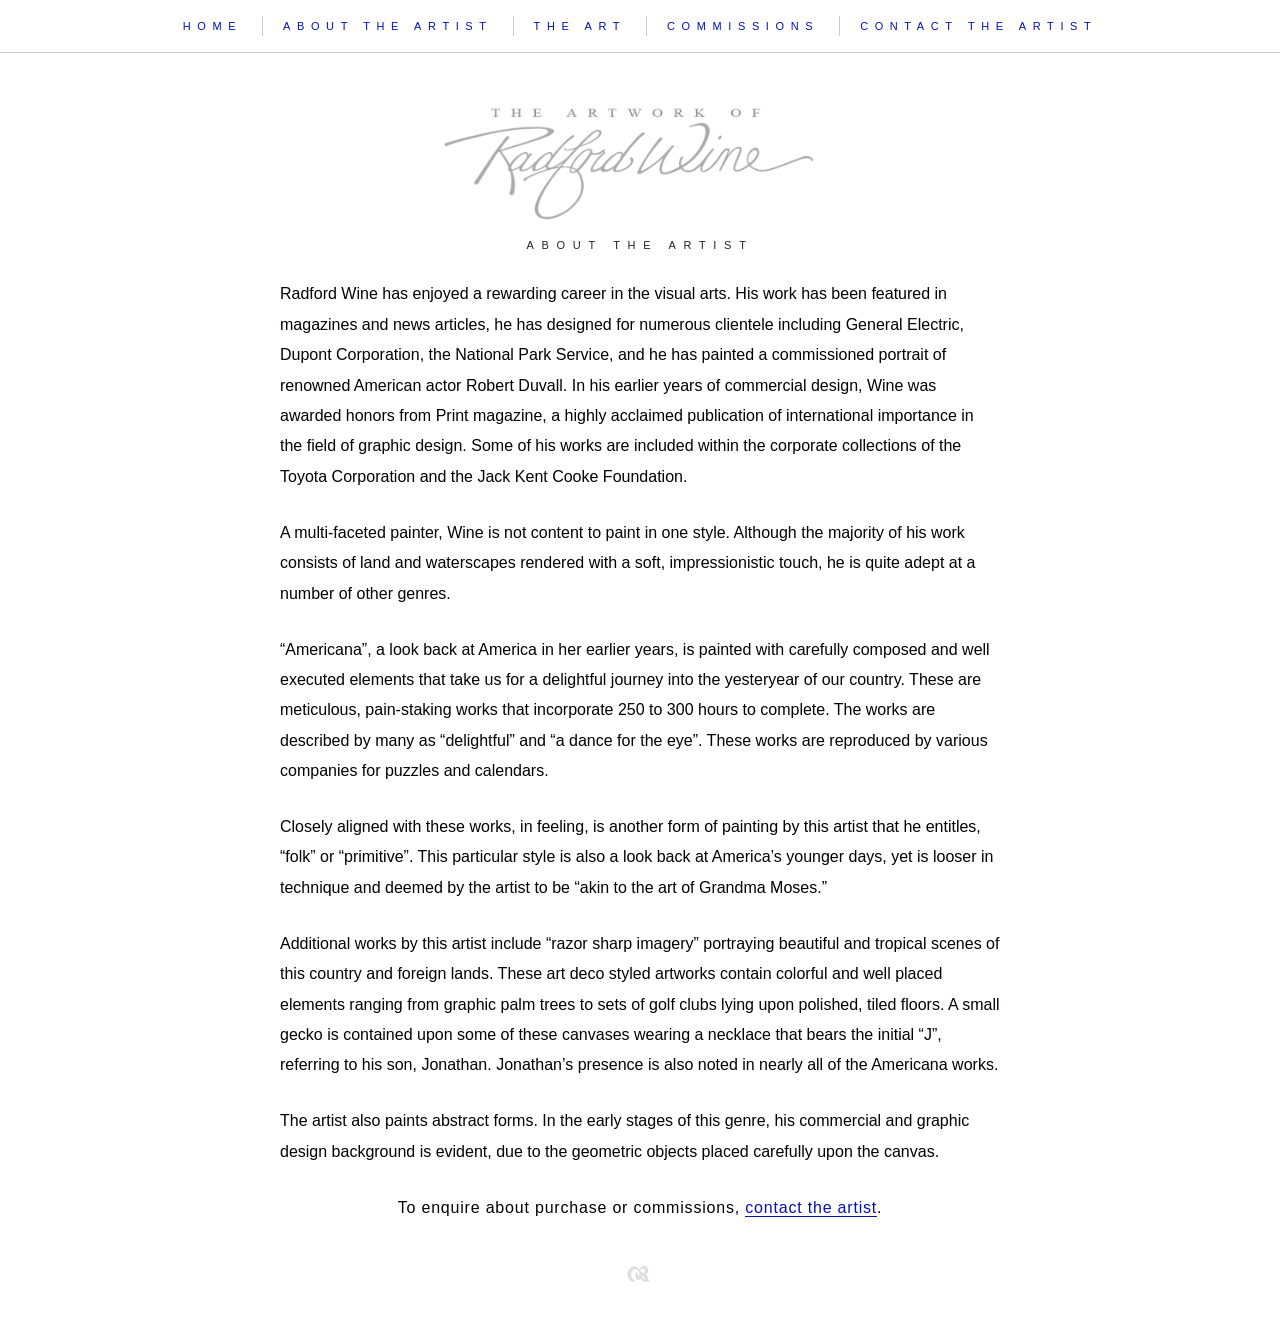
==== about.html @ 676b519e "Add About the Artist page New about.html uses the shared site-nav + centered logo pattern from the A" ====
<!DOCTYPE html>
<html lang="en">
<head>
  <meta charset="UTF-8">
  <meta name="viewport" content="width=device-width, initial-scale=1.0">
  <title>About the Artist — Radford Wine</title>
  <meta name="description" content="About Radford Wine — Shenandoah Valley painter of land and waterscapes, Americana, folk, art deco, and abstract works.">
  <link rel="stylesheet" href="css/style.css">
</head>
<body>

  <!-- NAV -->
  <nav class="site-nav">
    <ul class="nav-links">
      <li><a href="index.html">Home</a></li>
      <li><a href="about.html">About the Artist</a></li>
      <li><a href="art-index.html">The Art</a></li>
      <li><a href="#">Commissions</a></li>
      <li><a href="#">Contact the Artist</a></li>
    </ul>
  </nav>

  <!-- LOGO -->
  <div class="art-logo">
    <img src="images/logo-artwork-of-large.png" alt="The Artwork of Radford Wine">
  </div>

  <main class="art-page">

    <p class="section-title">About the Artist</p>

    <div class="about-content">
      <p>Radford Wine has enjoyed a rewarding career in the visual arts. His work has been featured in magazines and news articles, he has designed for numerous clientele including General Electric, Dupont Corporation, the National Park Service, and he has painted a commissioned portrait of renowned American actor Robert Duvall. In his earlier years of commercial design, Wine was awarded honors from Print magazine, a highly acclaimed publication of international importance in the field of graphic design. Some of his works are included within the corporate collections of the Toyota Corporation and the Jack Kent Cooke Foundation.</p>

      <p>A multi-faceted painter, Wine is not content to paint in one style. Although the majority of his work consists of land and waterscapes rendered with a soft, impressionistic touch, he is quite adept at a number of other genres.</p>

      <p>&ldquo;Americana&rdquo;, a look back at America in her earlier years, is painted with carefully composed and well executed elements that take us for a delightful journey into the yesteryear of our country. These are meticulous, pain-staking works that incorporate 250 to 300 hours to complete. The works are described by many as &ldquo;delightful&rdquo; and &ldquo;a dance for the eye&rdquo;. These works are reproduced by various companies for puzzles and calendars.</p>

      <p>Closely aligned with these works, in feeling, is another form of painting by this artist that he entitles, &ldquo;folk&rdquo; or &ldquo;primitive&rdquo;. This particular style is also a look back at America&rsquo;s younger days, yet is looser in technique and deemed by the artist to be &ldquo;akin to the art of Grandma Moses.&rdquo;</p>

      <p>Additional works by this artist include &ldquo;razor sharp imagery&rdquo; portraying beautiful and tropical scenes of this country and foreign lands. These art deco styled artworks contain colorful and well placed elements ranging from graphic palm trees to sets of golf clubs lying upon polished, tiled floors. A small gecko is contained upon some of these canvases wearing a necklace that bears the initial &ldquo;J&rdquo;, referring to his son, Jonathan. Jonathan&rsquo;s presence is also noted in nearly all of the Americana works.</p>

      <p>The artist also paints abstract forms. In the early stages of this genre, his commercial and graphic design background is evident, due to the geometric objects placed carefully upon the canvas.</p>

      <p class="about-cta">To enquire about purchase or commissions, <a href="#">contact the artist</a>.</p>
    </div>

    <!-- FLOURISH -->
    <div class="flourish">
      <img src="images/flourish.png" alt="">
    </div>

  </main>

</body>
</html>
---- css/style.css ----
*, *::before, *::after {
  box-sizing: border-box;
  margin: 0;
  padding: 0;
}

:root {
  --white: #ffffff;
  --black: #050003;
  --nav-blue: #0310b9;
  --nav-gray: #3f3f3f;
  --rule: #cccccc;
  --caption-dark: #050003;
}

html { font-size: 16px; }

body {
  background: var(--white);
  color: var(--black);
  font-family: 'Helvetica Neue', Helvetica, Arial, sans-serif;
  font-weight: 300;
  -webkit-font-smoothing: antialiased;
}

/* ════════════════════════════════════
   HOME PAGE
════════════════════════════════════ */

/* Full-width painting */
.home-painting {
  width: 100%;
  display: block;
  line-height: 0;
}

.home-painting img {
  width: 100%;
  height: clamp(320px, 48vw, 680px);
  object-fit: cover;
  object-position: center 20%;
  display: block;
}

/* ════════════════════════════════════
   ART PAGE NAV
════════════════════════════════════ */

.site-nav {
  width: 100%;
  display: flex;
  align-items: center;
  justify-content: center;
  padding: 16px 24px;
  border-bottom: 1px solid var(--rule);
}

.site-nav .nav-links {
  display: flex;
  list-style: none;
  align-items: center;
  gap: 0;
  flex-wrap: wrap;
  justify-content: center;
}

.site-nav .nav-links li a {
  display: block;
  font-size: 11px;
  font-weight: 300;
  letter-spacing: 0.6em;
  text-transform: uppercase;
  color: var(--nav-blue);
  text-decoration: none;
  padding: 4px 20px;
  white-space: nowrap;
  transition: opacity 0.2s;
}

.site-nav .nav-links li a:hover { opacity: 0.65; }

.site-nav .nav-links li + li {
  border-left: 1px solid var(--rule);
}

/* ════════════════════════════════════
   ART PAGE BODY
════════════════════════════════════ */

.art-logo {
  display: flex;
  justify-content: center;
  padding: 36px 24px 0;
}

.art-logo img {
  width: clamp(240px, 34vw, 480px);
  height: auto;
  opacity: 0.65;
}

.art-page {
  max-width: 1160px;
  margin: 0 auto;
  padding: 0 40px;
}

.section-title {
  text-align: center;
  font-size: 11px;
  font-weight: 300;
  letter-spacing: 0.7em;
  text-transform: uppercase;
  color: #242323;
  padding: 18px 0 28px;
}

.breadcrumb-link {
  color: inherit;
  text-decoration: none;
  opacity: 0.55;
  transition: opacity 0.2s;
}

.breadcrumb-link:hover { opacity: 1; }

.breadcrumb-bullet {
  margin: 0 0.4em;
  opacity: 0.4;
}

/* ════════════════════════════════════
   ABOUT PAGE
════════════════════════════════════ */

.about-content {
  max-width: 720px;
  margin: 0 auto;
  padding-bottom: 12px;
}

.about-content p {
  font-size: 16px;
  font-weight: 300;
  line-height: 1.9;
  color: var(--caption-dark);
  margin-bottom: 1.6em;
}

.about-content p:last-child {
  margin-bottom: 0;
}

.about-cta {
  text-align: center;
  letter-spacing: 0.05em;
}

.about-cta a {
  color: var(--nav-blue);
  text-decoration: none;
  border-bottom: 1px solid currentColor;
  transition: opacity 0.2s;
}

.about-cta a:hover { opacity: 0.65; }

/* Wide 2-up rows */
.wide-row {
  display: grid;
  grid-template-columns: 1fr 1fr;
  gap: 20px;
  margin-bottom: 4px;
}

/* 3-column thumb grid */
.thumb-grid {
  display: grid;
  grid-template-columns: repeat(3, 1fr);
  gap: 20px;
  margin-top: 16px;
}

/* Category index grid — 3-col, square-cropped images */
.category-grid {
  display: grid;
  grid-template-columns: repeat(3, 1fr);
  gap: 20px;
  margin-top: 16px;
}

.category-grid .painting-card a {
  aspect-ratio: 4 / 3;
}

.category-grid .painting-card img {
  width: 100%;
  height: 100%;
  object-fit: cover;
}

.category-grid .p-title {
  font-size: 11px;
  letter-spacing: 0.5em;
  text-transform: uppercase;
}

/* Painting card */
.painting-card {
  display: flex;
  flex-direction: column;
}

.painting-card a {
  display: block;
  overflow: hidden;
  text-decoration: none;
}

.painting-card img {
  width: 100%;
  height: auto;
  display: block;
  transition: transform 0.5s ease;
}

.painting-card a:hover img { transform: scale(1.03); }

.painting-caption {
  padding: 8px 0 20px;
  font-weight: 300;
  color: var(--caption-dark);
}

.painting-caption .p-title {
  font-size: 14px;
  letter-spacing: 0.16em;
  text-transform: uppercase;
  line-height: 1.7;
}

.painting-caption .p-size,
.painting-caption .p-price {
  font-size: 12px;
  letter-spacing: 0.1em;
  line-height: 1.7;
}

/* Flourish */
.flourish {
  display: flex;
  justify-content: center;
  padding: 28px 0 56px;
}

.flourish img {
  width: 36px;
  height: auto;
  opacity: 0.45;
}

/* ════════════════════════════════════
   RESPONSIVE
════════════════════════════════════ */

@media (max-width: 900px) {
  .home-painting img {
    height: clamp(220px, 56vw, 500px);
  }

  .art-page { padding: 0 20px; }

  .wide-row {
    grid-template-columns: 1fr;
    gap: 10px;
  }

  .thumb-grid,
  .category-grid {
    grid-template-columns: repeat(2, 1fr);
    gap: 14px;
  }

  .site-nav .nav-links li a {
    padding: 4px 12px;
    font-size: 9px;
    letter-spacing: 0.4em;
  }
}

@media (max-width: 600px) {
  .site-nav .nav-links {
    gap: 0;
  }

  .site-nav .nav-links li + li {
    border-left: none;
  }

  .site-nav .nav-links li a {
    padding: 6px 8px;
  }

  .thumb-grid {
    grid-template-columns: repeat(2, 1fr);
    gap: 8px;
  }

  .art-page { padding: 0 12px; }
}
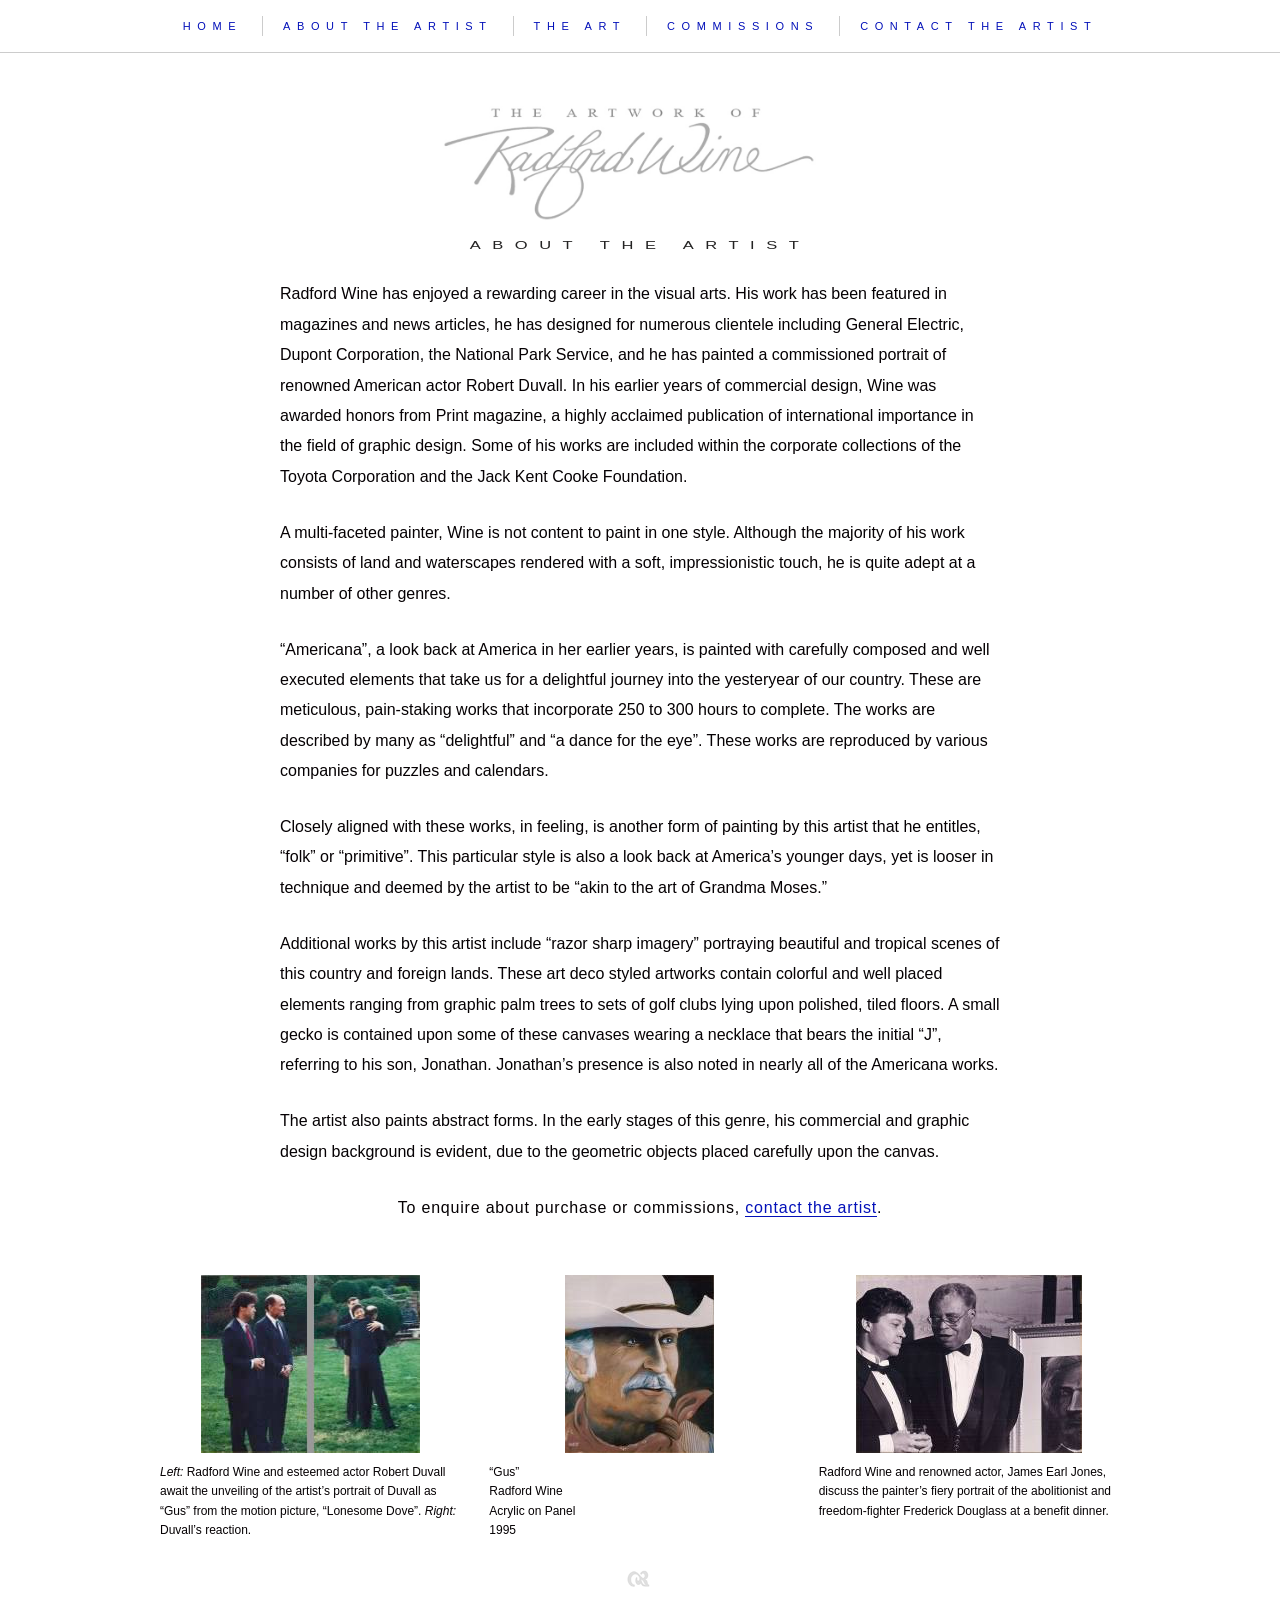
==== commit 320a876d: "Add 3-photo caption row to About the Artist page DuvallAndRadford.jpg is a composite of two moments " ====
--- a/about.html
+++ b/about.html
@@ -15,8 +15,8 @@
       <li><a href="index.html">Home</a></li>
       <li><a href="about.html">About the Artist</a></li>
       <li><a href="art-index.html">The Art</a></li>
-      <li><a href="#">Commissions</a></li>
-      <li><a href="#">Contact the Artist</a></li>
+      <li><a href="commissions.html">Commissions</a></li>
+      <li><a href="contact.html">Contact the Artist</a></li>
     </ul>
   </nav>
 
@@ -42,7 +42,27 @@
 
       <p>The artist also paints abstract forms. In the early stages of this genre, his commercial and graphic design background is evident, due to the geometric objects placed carefully upon the canvas.</p>
 
-      <p class="about-cta">To enquire about purchase or commissions, <a href="#">contact the artist</a>.</p>
+      <p class="about-cta">To enquire about purchase or commissions, <a href="contact.html">contact the artist</a>.</p>
+    </div>
+
+    <!-- PHOTO ROW -->
+    <div class="about-photos">
+
+      <div class="about-photo">
+        <img src="images/DuvallAndRadford.jpg" alt="Radford Wine and Robert Duvall at the unveiling of the &quot;Gus&quot; portrait, and Duvall's reaction">
+        <p class="about-photo-caption"><em>Left:</em> Radford Wine and esteemed actor Robert Duvall await the unveiling of the artist&rsquo;s portrait of Duvall as &ldquo;Gus&rdquo; from the motion picture, &ldquo;Lonesome Dove&rdquo;. <em>Right:</em> Duvall&rsquo;s reaction.</p>
+      </div>
+
+      <div class="about-photo">
+        <img src="images/Gus.jpg" alt="&ldquo;Gus&rdquo; — portrait of Robert Duvall by Radford Wine">
+        <p class="about-photo-caption">&ldquo;Gus&rdquo;<br>Radford Wine<br>Acrylic on Panel<br>1995</p>
+      </div>
+
+      <div class="about-photo">
+        <img src="images/JamesEarlJonesAndRadford.jpg" alt="Radford Wine and James Earl Jones at a benefit dinner">
+        <p class="about-photo-caption">Radford Wine and renowned actor, James Earl Jones, discuss the painter&rsquo;s fiery portrait of the abolitionist and freedom-fighter Frederick Douglass at a benefit dinner.</p>
+      </div>
+
     </div>
 
     <!-- FLOURISH -->
--- a/css/style.css
+++ b/css/style.css
@@ -27,6 +27,50 @@
    HOME PAGE
 ════════════════════════════════════ */
 
+/* Header: white area with logo upper-right, rule below */
+.home-header {
+  width: 100%;
+  background: var(--white);
+  padding-top: 32px;
+  border-bottom: 3px solid var(--rule);
+  margin-bottom:10px;
+}
+
+.home-header-logo {
+  display: flex;
+  justify-content: flex-end;
+  padding-right: 5%;
+}
+
+.home-header-logo img {
+  width: clamp(320px, 52vw, 760px);
+  height: auto;
+  opacity: 1;
+}
+
+.home-about-row {
+  display: flex;
+  align-items: center;
+  justify-content: flex-end;
+  padding: 0 5% 14px 0;
+  margin-top: -18px;
+}
+
+.home-about-row a {
+  display: inline-block;
+  font-size: 14px;
+  font-weight: 500;
+  letter-spacing: 0.5em;
+  text-transform: uppercase;
+  color: var(--nav-gray);
+  text-decoration: none;
+  opacity: 0.8;
+  transition: opacity 0.2s;
+  transform: scaleX(1.5);
+}
+
+.home-about-row a:hover { opacity: 1; }
+
 /* Full-width painting */
 .home-painting {
   width: 100%;
@@ -40,6 +84,36 @@
   object-fit: cover;
   object-position: center 20%;
   display: block;
+}
+
+/* Bottom nav */
+.home-footer-nav {
+  display: flex;
+  align-items: center;
+  justify-content: flex-end;
+  gap: 20px;
+  padding: 22px 5%;
+  border-top: 3px solid var(--rule);
+}
+
+.home-footer-nav a {
+  font-size: 14px;
+  font-weight: 500;
+  letter-spacing: 0.5em;
+  text-transform: uppercase;
+  color: var(--nav-gray);
+  text-decoration: none;
+  white-space: nowrap;
+  transition: opacity 0.2s;
+}
+
+.home-footer-nav a:hover { opacity: 0.6; }
+
+.home-footer-nav .bullet {
+  color: var(--nav-gray);
+  font-size: 10px;
+  opacity: 0.6;
+  flex-shrink: 0;
 }
 
 /* ════════════════════════════════════
@@ -113,6 +187,7 @@
   text-transform: uppercase;
   color: #242323;
   padding: 18px 0 28px;
+  transform: scaleX(1.5);
 }
 
 .breadcrumb-link {
@@ -156,14 +231,189 @@
   letter-spacing: 0.05em;
 }
 
-.about-cta a {
+.about-content a {
   color: var(--nav-blue);
   text-decoration: none;
   border-bottom: 1px solid currentColor;
   transition: opacity 0.2s;
 }
 
-.about-cta a:hover { opacity: 0.65; }
+.about-content a:hover { opacity: 0.65; }
+
+.about-photos {
+  display: grid;
+  grid-template-columns: repeat(3, minmax(0, 1fr));
+  gap: 28px;
+  margin: 40px auto 0;
+  max-width: 960px;
+}
+
+.about-photo img {
+  display: block;
+  width: auto;
+  height: auto;
+  max-width: 100%;
+  max-height: 240px;
+  margin: 0 auto;
+}
+
+.about-photo-caption {
+  font-size: 12px;
+  line-height: 1.6;
+  color: var(--caption-dark);
+  margin-top: 10px;
+}
+
+.about-photo-caption em { font-style: italic; }
+
+@media (max-width: 700px) {
+  .about-photos {
+    grid-template-columns: 1fr;
+    justify-items: center;
+    text-align: center;
+  }
+
+  .about-photo img {
+    max-height: none;
+    width: 100%;
+    max-width: 320px;
+  }
+}
+
+/* ════════════════════════════════════
+   COMMISSIONS PAGE
+════════════════════════════════════ */
+
+.commissions-page {
+  position: relative;
+}
+
+.commissions-heading {
+  font-size: 12px;
+  font-weight: 400;
+  letter-spacing: 0.7em;
+  text-transform: uppercase;
+  color: #242323;
+  margin: 12px 0 40px;
+  display: inline-block;
+  transform: scaleX(1.5);
+  transform-origin: left;
+}
+
+.commissions-layout {
+  display: flex;
+  align-items: stretch;
+  gap: 20px;
+}
+
+.commission-list {
+  display: flex;
+  flex-direction: column;
+  gap: 40px;
+  flex: 0 1 600px;
+  position: relative;
+  z-index: 1;
+}
+
+.commission-item {
+  display: flex;
+  gap: 26px;
+  align-items: flex-start;
+}
+
+.commission-thumb {
+  flex: 0 0 220px;
+  width: 220px;
+  height: 220px;
+  display: block;
+  overflow: hidden;
+}
+
+.commission-thumb img {
+  width: 100%;
+  height: 100%;
+  object-fit: cover;
+  display: block;
+  transition: transform 0.5s ease;
+}
+
+.commission-thumb:hover img { transform: scale(1.04); }
+
+.commission-text {
+  flex: 1;
+  padding-top: 4px;
+}
+
+.commission-title {
+  font-style: italic;
+  font-weight: 500;
+  font-size: 14px;
+  letter-spacing: 0.02em;
+  margin-bottom: 4px;
+}
+
+.commission-meta {
+  font-size: 10px;
+  letter-spacing: 0.1em;
+  text-transform: uppercase;
+  color: var(--nav-gray);
+  line-height: 1.6;
+  margin-bottom: 12px;
+}
+
+.commission-quote {
+  line-height: 1.75;
+  color: var(--caption-dark);
+  margin-bottom: 10px;
+}
+
+.commission-signature {
+  font-size: 12px;
+  font-style: italic;
+  text-align: right;
+}
+
+.commissions-watermark {
+  flex: 1;
+  display: flex;
+  justify-content: center;
+  align-items: flex-start;
+  overflow: hidden;
+  pointer-events: none;
+  z-index: 0;
+}
+
+.commissions-watermark img {
+  height: 100%;
+  width: auto;
+  max-width: none;
+  opacity: 0.12;
+  display: block;
+}
+
+.commissions-cta {
+  margin-top: 48px;
+}
+
+@media (max-width: 900px) {
+  .commissions-watermark { display: none; }
+}
+
+@media (max-width: 700px) {
+  .commission-item {
+    flex-direction: column;
+    align-items: center;
+    text-align: center;
+  }
+
+  .commission-thumb {
+    flex: 0 0 auto;
+    width: 220px;
+    height: 220px;
+  }
+
+  .commission-signature { text-align: center; }
+}
 
 /* Wide 2-up rows */
 .wide-row {
@@ -190,10 +440,16 @@
 }
 
 .category-grid .painting-card a {
-  aspect-ratio: 4 / 3;
+  position: relative;
+  display: block;
+  width: 100%;
+  padding-top: 75%; /* locks every thumbnail to a 4:3 box, regardless of source image dimensions */
 }
 
 .category-grid .painting-card img {
+  position: absolute;
+  top: 0;
+  left: 0;
   width: 100%;
   height: 100%;
   object-fit: cover;
@@ -264,6 +520,10 @@
 ════════════════════════════════════ */
 
 @media (max-width: 900px) {
+  .home-header-logo { padding-right: 3%; }
+  .home-about-row { padding-right: 3%; }
+  .home-footer-nav { padding: 22px 3%; }
+
   .home-painting img {
     height: clamp(220px, 56vw, 500px);
   }
@@ -289,6 +549,31 @@
 }
 
 @media (max-width: 600px) {
+  .home-header-logo {
+    justify-content: center;
+    padding-right: 0;
+  }
+
+  .home-header-logo img {
+    width: 85vw;
+  }
+
+  .home-about-row {
+    justify-content: center;
+    padding-right: 0;
+    margin-top: 0;
+  }
+
+  .home-footer-nav {
+    flex-direction: column;
+    justify-content: center;
+    gap: 10px;
+    padding: 22px 24px;
+    margin-top:10px;
+  }
+
+  .home-footer-nav .bullet { display: none; }
+
   .site-nav .nav-links {
     gap: 0;
   }
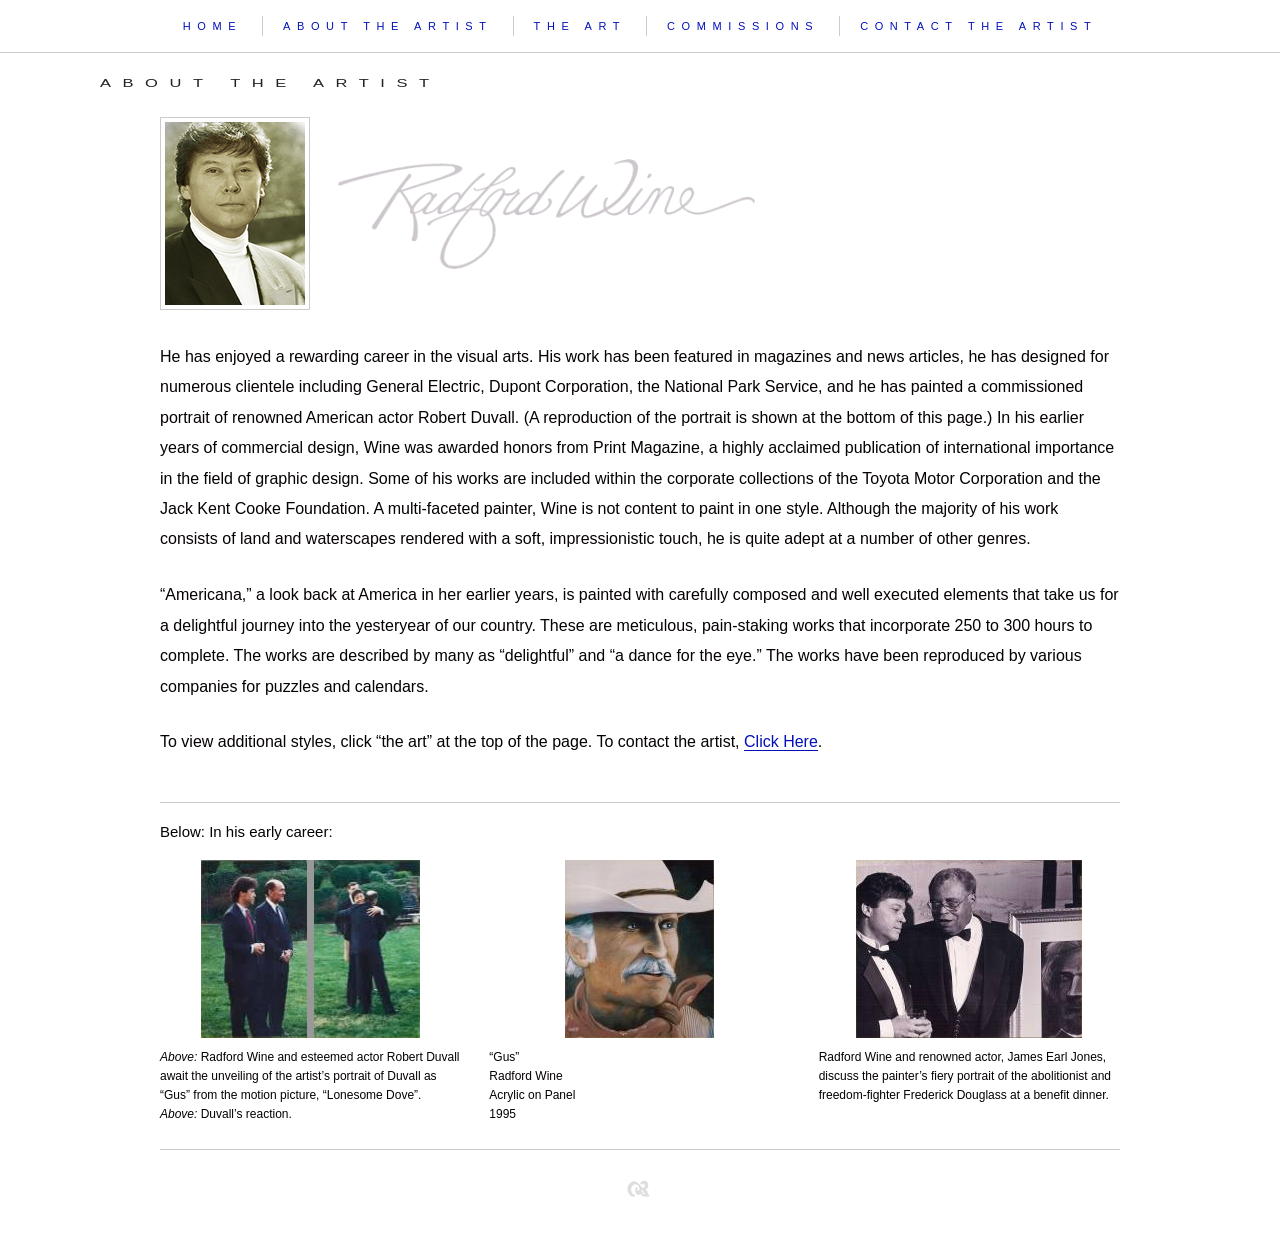
==== commit c69e4ff0: "Rebuild About the Artist page to match client mockup Replace the centered wordmark logo with a left-" ====
--- a/about.html
+++ b/about.html
@@ -20,37 +20,33 @@
     </ul>
   </nav>
 
-  <!-- LOGO -->
-  <div class="art-logo">
-    <img src="images/logo-artwork-of-large.png" alt="The Artwork of Radford Wine">
-  </div>
-
-  <main class="art-page">
+  <main class="art-page about-page">
 
     <p class="section-title">About the Artist</p>
 
+    <div class="about-header">
+      <div class="about-headshot">
+        <img src="images/radfordwine-headshot.jpg" alt="Radford Wine">
+      </div>
+      <img class="about-signature" src="images/logo-signature-gray.png" alt="Radford Wine">
+    </div>
+
     <div class="about-content">
-      <p>Radford Wine has enjoyed a rewarding career in the visual arts. His work has been featured in magazines and news articles, he has designed for numerous clientele including General Electric, Dupont Corporation, the National Park Service, and he has painted a commissioned portrait of renowned American actor Robert Duvall. In his earlier years of commercial design, Wine was awarded honors from Print magazine, a highly acclaimed publication of international importance in the field of graphic design. Some of his works are included within the corporate collections of the Toyota Corporation and the Jack Kent Cooke Foundation.</p>
+      <p>He has enjoyed a rewarding career in the visual arts. His work has been featured in magazines and news articles, he has designed for numerous clientele including General Electric, Dupont Corporation, the National Park Service, and he has painted a commissioned portrait of renowned American actor Robert Duvall. (A reproduction of the portrait is shown at the bottom of this page.) In his earlier years of commercial design, Wine was awarded honors from Print Magazine, a highly acclaimed publication of international importance in the field of graphic design. Some of his works are included within the corporate collections of the Toyota Motor Corporation and the Jack Kent Cooke Foundation. A multi-faceted painter, Wine is not content to paint in one style. Although the majority of his work consists of land and waterscapes rendered with a soft, impressionistic touch, he is quite adept at a number of other genres.</p>
 
-      <p>A multi-faceted painter, Wine is not content to paint in one style. Although the majority of his work consists of land and waterscapes rendered with a soft, impressionistic touch, he is quite adept at a number of other genres.</p>
+      <p>&ldquo;Americana,&rdquo; a look back at America in her earlier years, is painted with carefully composed and well executed elements that take us for a delightful journey into the yesteryear of our country. These are meticulous, pain-staking works that incorporate 250 to 300 hours to complete. The works are described by many as &ldquo;delightful&rdquo; and &ldquo;a dance for the eye.&rdquo; The works have been reproduced by various companies for puzzles and calendars.</p>
 
-      <p>&ldquo;Americana&rdquo;, a look back at America in her earlier years, is painted with carefully composed and well executed elements that take us for a delightful journey into the yesteryear of our country. These are meticulous, pain-staking works that incorporate 250 to 300 hours to complete. The works are described by many as &ldquo;delightful&rdquo; and &ldquo;a dance for the eye&rdquo;. These works are reproduced by various companies for puzzles and calendars.</p>
+      <p>To view additional styles, click &ldquo;the art&rdquo; at the top of the page. To contact the artist, <a href="contact.html">Click Here</a>.</p>
+    </div>
 
-      <p>Closely aligned with these works, in feeling, is another form of painting by this artist that he entitles, &ldquo;folk&rdquo; or &ldquo;primitive&rdquo;. This particular style is also a look back at America&rsquo;s younger days, yet is looser in technique and deemed by the artist to be &ldquo;akin to the art of Grandma Moses.&rdquo;</p>
-
-      <p>Additional works by this artist include &ldquo;razor sharp imagery&rdquo; portraying beautiful and tropical scenes of this country and foreign lands. These art deco styled artworks contain colorful and well placed elements ranging from graphic palm trees to sets of golf clubs lying upon polished, tiled floors. A small gecko is contained upon some of these canvases wearing a necklace that bears the initial &ldquo;J&rdquo;, referring to his son, Jonathan. Jonathan&rsquo;s presence is also noted in nearly all of the Americana works.</p>
-
-      <p>The artist also paints abstract forms. In the early stages of this genre, his commercial and graphic design background is evident, due to the geometric objects placed carefully upon the canvas.</p>
-
-      <p class="about-cta">To enquire about purchase or commissions, <a href="contact.html">contact the artist</a>.</p>
-    </div>
+    <p class="about-photos-intro">Below: In his early career:</p>
 
     <!-- PHOTO ROW -->
     <div class="about-photos">
 
       <div class="about-photo">
         <img src="images/DuvallAndRadford.jpg" alt="Radford Wine and Robert Duvall at the unveiling of the &quot;Gus&quot; portrait, and Duvall's reaction">
-        <p class="about-photo-caption"><em>Left:</em> Radford Wine and esteemed actor Robert Duvall await the unveiling of the artist&rsquo;s portrait of Duvall as &ldquo;Gus&rdquo; from the motion picture, &ldquo;Lonesome Dove&rdquo;. <em>Right:</em> Duvall&rsquo;s reaction.</p>
+        <p class="about-photo-caption"><em>Above:</em> Radford Wine and esteemed actor Robert Duvall await the unveiling of the artist&rsquo;s portrait of Duvall as &ldquo;Gus&rdquo; from the motion picture, &ldquo;Lonesome Dove&rdquo;. <em>Above:</em> Duvall&rsquo;s reaction.</p>
       </div>
 
       <div class="about-photo">
--- a/css/style.css
+++ b/css/style.css
@@ -208,6 +208,43 @@
    ABOUT PAGE
 ════════════════════════════════════ */
 
+.about-page .section-title {
+  text-align: left;
+  transform-origin: left;
+  padding: 24px 0 28px;
+}
+
+.about-header {
+  display: flex;
+  align-items: center;
+  gap: 28px;
+  max-width: 960px;
+  margin: 0 auto 32px;
+}
+
+.about-headshot {
+  flex: 0 0 150px;
+  width: 150px;
+  border: 1px solid var(--rule);
+  padding: 4px;
+}
+
+.about-headshot img {
+  width: 100%;
+  height: auto;
+  display: block;
+}
+
+.about-signature {
+  height: 110px;
+  width: auto;
+  opacity: 0.75;
+}
+
+.about-page .about-content {
+  max-width: 960px;
+}
+
 .about-content {
   max-width: 720px;
   margin: 0 auto;
@@ -240,12 +277,24 @@
 
 .about-content a:hover { opacity: 0.65; }
 
+.about-photos-intro {
+  max-width: 960px;
+  margin: 32px auto 0;
+  padding-top: 20px;
+  border-top: 1px solid var(--rule);
+  font-size: 15px;
+  font-weight: 300;
+  color: var(--caption-dark);
+}
+
 .about-photos {
   display: grid;
   grid-template-columns: repeat(3, minmax(0, 1fr));
   gap: 28px;
-  margin: 40px auto 0;
+  margin: 20px auto 0;
   max-width: 960px;
+  padding-bottom: 24px;
+  border-bottom: 1px solid var(--rule);
 }
 
 .about-photo img {
@@ -267,6 +316,16 @@
 .about-photo-caption em { font-style: italic; }
 
 @media (max-width: 700px) {
+  .about-header {
+    flex-direction: column;
+    text-align: center;
+  }
+
+  .about-signature {
+    height: auto;
+    width: 220px;
+  }
+
   .about-photos {
     grid-template-columns: 1fr;
     justify-items: center;
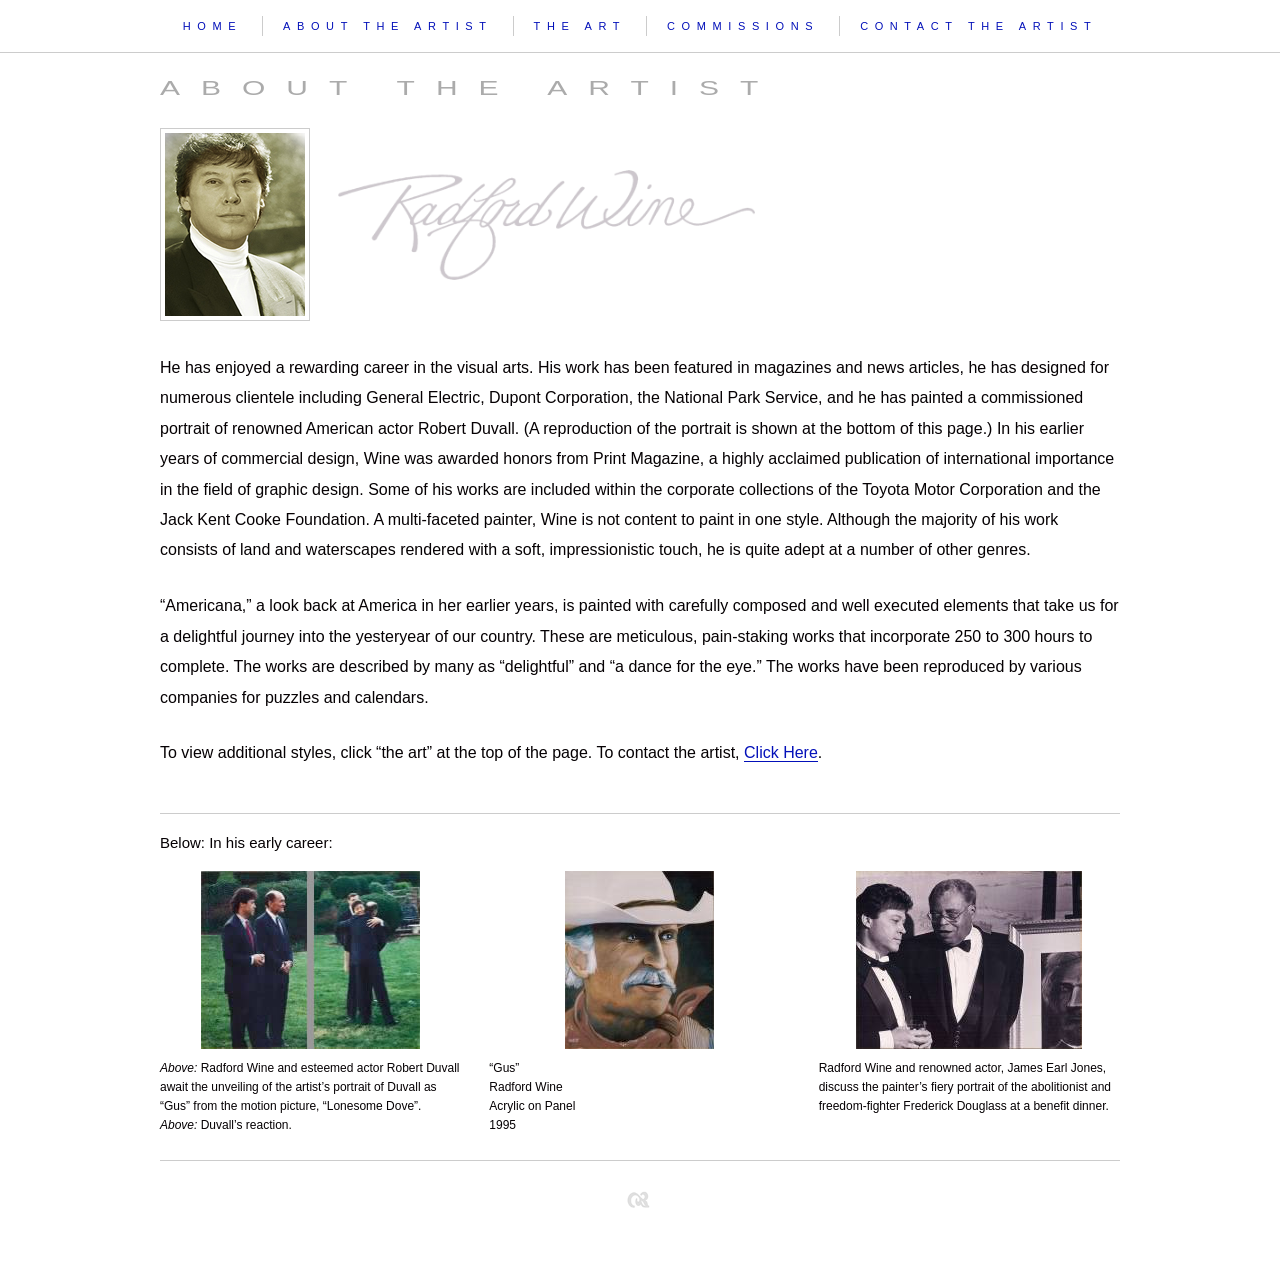
==== commit 9a46243d: "Replace The Art page with a category dropdown; drop breadcrumbs - Remove art-index.html; "The Art" n" ====
--- a/about.html
+++ b/about.html
@@ -14,7 +14,17 @@
     <ul class="nav-links">
       <li><a href="index.html">Home</a></li>
       <li><a href="about.html">About the Artist</a></li>
-      <li><a href="art-index.html">The Art</a></li>
+      <li class="nav-dropdown">
+        <span class="nav-dropdown-toggle" role="button" tabindex="0" aria-haspopup="true">The Art</span>
+        <ul class="nav-dropdown-menu">
+          <li><a href="#">Corporate Art</a></li>
+          <li><a href="#">New Works</a></li>
+          <li><a href="art.html">Landscapes</a></li>
+          <li><a href="#">Americana</a></li>
+          <li><a href="#">Art Deco</a></li>
+          <li><a href="#">Abstract</a></li>
+        </ul>
+      </li>
       <li><a href="commissions.html">Commissions</a></li>
       <li><a href="contact.html">Contact the Artist</a></li>
     </ul>
--- a/css/style.css
+++ b/css/style.css
@@ -11,6 +11,7 @@
   --nav-gray: #3f3f3f;
   --rule: #cccccc;
   --caption-dark: #050003;
+  --tan: #ababab;
 }
 
 html { font-size: 16px; }
@@ -158,6 +159,99 @@
 }
 
 /* ════════════════════════════════════
+   NAV DROPDOWN — "The Art"
+════════════════════════════════════ */
+
+.nav-dropdown {
+  position: relative;
+}
+
+.nav-dropdown-toggle {
+  cursor: pointer;
+  outline: none;
+}
+
+/* Toggle matches the surrounding menu links (blue in the art-page nav) */
+.site-nav .nav-links li .nav-dropdown-toggle {
+  display: block;
+  font-size: 11px;
+  font-weight: 300;
+  letter-spacing: 0.6em;
+  text-transform: uppercase;
+  color: var(--nav-blue);
+  padding: 4px 20px;
+  white-space: nowrap;
+  transition: opacity 0.2s;
+}
+
+.site-nav .nav-links li .nav-dropdown-toggle:hover { opacity: 0.65; }
+
+/* Dropdown panel */
+.nav-dropdown-menu {
+  position: absolute;
+  top: 100%;
+  left: 50%;
+  min-width: 210px;
+  list-style: none;
+  margin: 0;
+  padding: 8px 0;
+  background: var(--white);
+  border: 1px solid var(--rule);
+  box-shadow: 0 10px 28px rgba(0, 0, 0, 0.09);
+  z-index: 40;
+  opacity: 0;
+  visibility: hidden;
+  pointer-events: none;
+  transform: translateX(-50%) translateY(6px);
+  transition: opacity 0.2s ease, transform 0.2s ease;
+}
+
+/* Footer variant: opens upward, since it sits in the footer */
+.nav-dropdown-up .nav-dropdown-menu {
+  top: auto;
+  bottom: 100%;
+  transform: translateX(-50%) translateY(-6px);
+}
+
+.nav-dropdown:hover .nav-dropdown-menu,
+.nav-dropdown:focus-within .nav-dropdown-menu {
+  opacity: 1;
+  visibility: visible;
+  pointer-events: auto;
+  transform: translateX(-50%) translateY(0);
+}
+
+/* Stacked menu items keep the menu's contextual link color
+   (blue in the art-page nav, gray in the home footer) */
+.site-nav .nav-dropdown-menu li + li,
+.home-footer-nav .nav-dropdown-menu li + li {
+  border-left: none;
+}
+
+.site-nav .nav-dropdown-menu li a,
+.home-footer-nav .nav-dropdown-menu li a {
+  display: block;
+  padding: 9px 24px;
+  font-size: 10px;
+  letter-spacing: 0.4em;
+  text-align: center;
+  white-space: nowrap;
+}
+
+/* Toggle matches the footer links (gray) */
+.home-footer-nav .nav-dropdown-toggle {
+  font-size: 14px;
+  font-weight: 500;
+  letter-spacing: 0.5em;
+  text-transform: uppercase;
+  color: var(--nav-gray);
+  white-space: nowrap;
+  transition: opacity 0.2s;
+}
+
+.home-footer-nav .nav-dropdown-toggle:hover { opacity: 0.6; }
+
+/* ════════════════════════════════════
    ART PAGE BODY
 ════════════════════════════════════ */
 
@@ -181,27 +275,13 @@
 
 .section-title {
   text-align: center;
-  font-size: 11px;
-  font-weight: 300;
+  font-size: 20px;
+  font-weight: 400;
   letter-spacing: 0.7em;
   text-transform: uppercase;
-  color: #242323;
+  color: var(--tan);
   padding: 18px 0 28px;
   transform: scaleX(1.5);
-}
-
-.breadcrumb-link {
-  color: inherit;
-  text-decoration: none;
-  opacity: 0.55;
-  transition: opacity 0.2s;
-}
-
-.breadcrumb-link:hover { opacity: 1; }
-
-.breadcrumb-bullet {
-  margin: 0 0.4em;
-  opacity: 0.4;
 }
 
 /* ════════════════════════════════════
@@ -211,7 +291,7 @@
 .about-page .section-title {
   text-align: left;
   transform-origin: left;
-  padding: 24px 0 28px;
+  padding: 24px 0 28px 40px;
 }
 
 .about-header {
@@ -348,11 +428,11 @@
 }
 
 .commissions-heading {
-  font-size: 12px;
+  font-size:20px;
   font-weight: 400;
   letter-spacing: 0.7em;
   text-transform: uppercase;
-  color: #242323;
+  color: var(--tan);
   margin: 12px 0 40px;
   display: inline-block;
   transform: scaleX(1.5);
@@ -600,7 +680,8 @@
     gap: 14px;
   }
 
-  .site-nav .nav-links li a {
+  .site-nav .nav-links li a,
+  .site-nav .nav-links li .nav-dropdown-toggle {
     padding: 4px 12px;
     font-size: 9px;
     letter-spacing: 0.4em;
